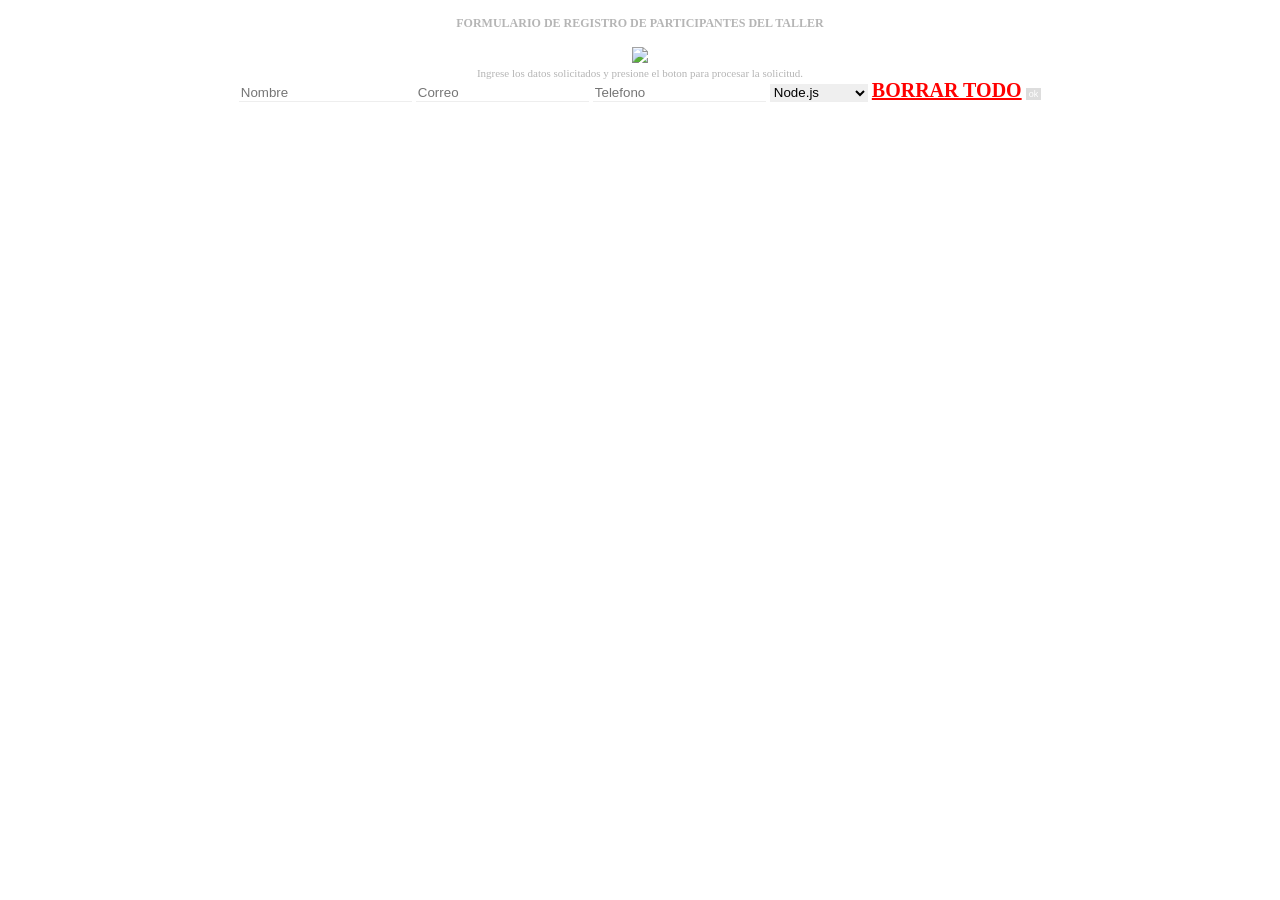
==== index.html @ 66623d9e "Agrega version inicial del formulario de inscripcion" ====
<!DOCTYPE html>
<html lang="es">
  <head>
    <meta charset="UTF-8" />
    <title>pagina1</title>
    <link rel="stylesheet" href="estilos.css" />
  </head>
  <body>
    <h4>FORMULARIO DE REGISTRO DE PARTICIPANTES DEL TALLER</h4>
    <img src="img/banner.png" />
    <p>
      Ingrese los datos solicitados y presione el boton para procesar la
      solicitud.
    </p>
    <input id="nombre" placeholder="Nombre" />
    <input id="correo" placeholder="Correo" />
    <input id="telefono" placeholder="Telefono" />
    <select id="taller">
      <option>Node.js</option>
      <option>Figma</option>
      <option>Git</option>
      <option>Testing</option>
      <option>CSS</option>
      <option>APIs</option>
      <option>React</option>
      <option>GitHub</option>
      <option>HTML</option>
      <option>Accesibilidad</option>
      <option>JavaScript</option>
      <option>Markdown</option>
    </select>
    <a href="#" id="borrar">BORRAR TODO</a>
    <button id="enviar">ok</button>
    <script src="app.js"></script>
  </body>
</html>
---- estilos.css ----
body {
  font-family: "Times New Roman";
  text-align: center;
  color: #b5b5b5;
  margin: 0;
}
h4 {
  font-size: 12px;
}
p {
  font-size: 11px;
  margin: 0;
}
input,
select {
  border: none;
  border-bottom: 1px solid #eeeeee;
  margin: 0;
}
button {
  font-size: 9px;
  padding: 1px 3px;
  background: #ddd;
  color: #fff;
  border: none;
}
a {
  color: red;
  font-size: 20px;
  font-weight: bold;
}
*:focus {
  outline: none;
}
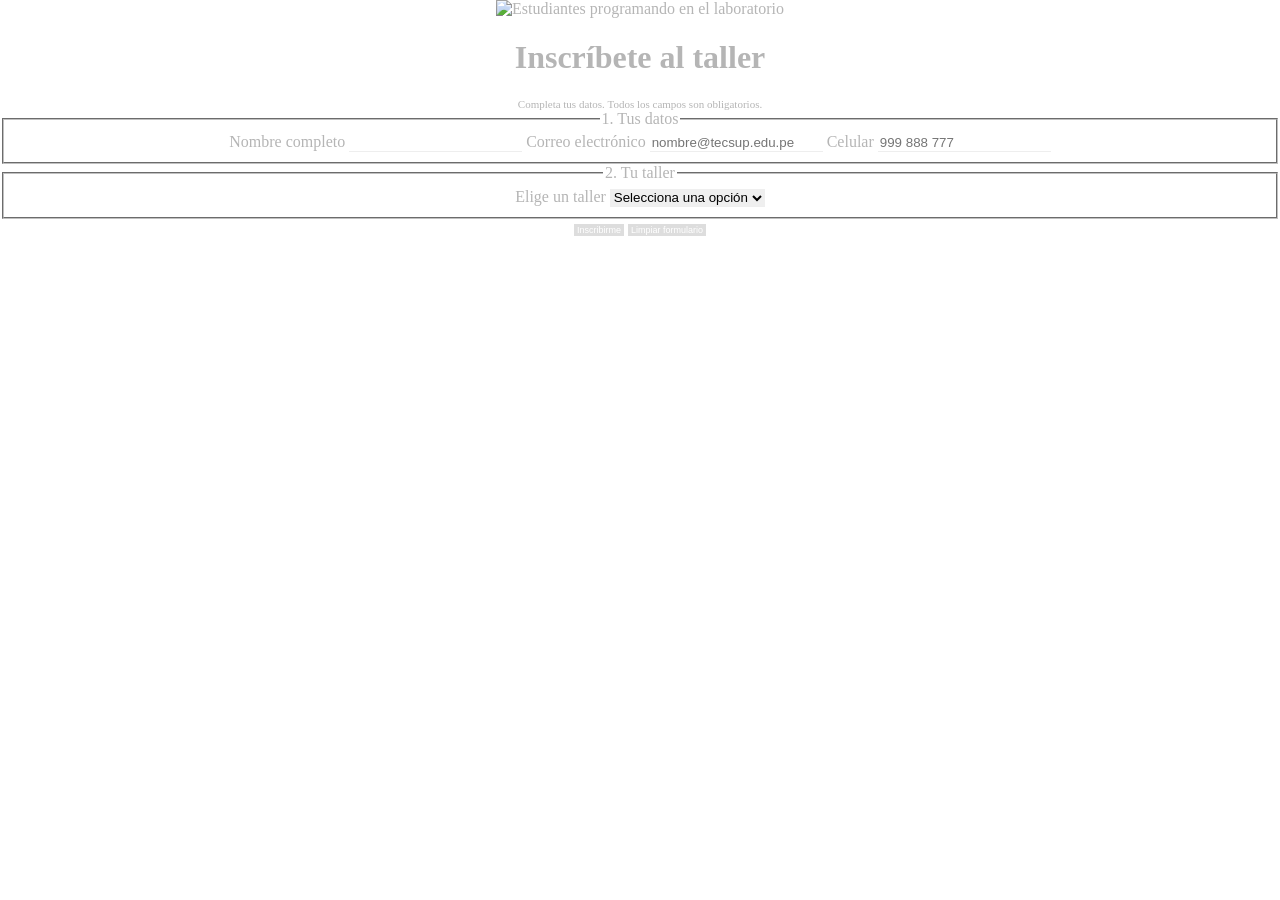
==== commit 056c47e5: "Cambiaos todo el apartado del index.html" ====
--- a/index.html
+++ b/index.html
@@ -2,35 +2,75 @@
 <html lang="es">
   <head>
     <meta charset="UTF-8" />
-    <title>pagina1</title>
+    <meta name="viewport" content="width=device-width, initial-scale=1.0" />
+    <title>Inscripción al taller</title>
     <link rel="stylesheet" href="estilos.css" />
   </head>
   <body>
-    <h4>FORMULARIO DE REGISTRO DE PARTICIPANTES DEL TALLER</h4>
-    <img src="img/banner.png" />
-    <p>
-      Ingrese los datos solicitados y presione el boton para procesar la
-      solicitud.
-    </p>
-    <input id="nombre" placeholder="Nombre" />
-    <input id="correo" placeholder="Correo" />
-    <input id="telefono" placeholder="Telefono" />
-    <select id="taller">
-      <option>Node.js</option>
-      <option>Figma</option>
-      <option>Git</option>
-      <option>Testing</option>
-      <option>CSS</option>
-      <option>APIs</option>
-      <option>React</option>
-      <option>GitHub</option>
-      <option>HTML</option>
-      <option>Accesibilidad</option>
-      <option>JavaScript</option>
-      <option>Markdown</option>
-    </select>
-    <a href="#" id="borrar">BORRAR TODO</a>
-    <button id="enviar">ok</button>
+    <main class="tarjeta">
+      <img
+        src="img/banner.png"
+        alt="Estudiantes programando en el laboratorio"
+      />
+      <h1>Inscríbete al taller</h1>
+      <p class="ayuda">
+        Completa tus datos. Todos los campos son obligatorios.
+      </p>
+      <form id="formulario" novalidate>
+        <fieldset>
+          <legend>1. Tus datos</legend>
+          <label for="nombre">Nombre completo</label>
+          <input id="nombre" type="text" autocomplete="name" required />
+
+          <label for="correo">Correo electrónico</label>
+          <input
+            id="correo"
+            type="email"
+            autocomplete="email"
+            placeholder="nombre@tecsup.edu.pe"
+            required
+          />
+
+          <label for="telefono">Celular</label>
+          <input id="telefono" type="tel" placeholder="999 888 777" required />
+        </fieldset>
+
+        <fieldset>
+          <legend>2. Tu taller</legend>
+          <label for="taller">Elige un taller</label>
+          <select id="taller" required>
+            <option value="">Selecciona una opción</option>
+            <optgroup label="Control de versiones">
+              <option>Git</option>
+              <option>GitHub</option>
+              <option>Markdown</option>
+            </optgroup>
+            <optgroup label="Desarrollo web">
+              <option>HTML</option>
+              <option>CSS</option>
+              <option>JavaScript</option>
+              <option>React</option>
+              <option>Node.js</option>
+              <option>APIs</option>
+            </optgroup>
+            <optgroup label="Diseño y calidad">
+              <option>Figma</option>
+              <option>Accesibilidad</option>
+              <option>Testing</option>
+            </optgroup>
+          </select>
+        </fieldset>
+
+        <p id="mensaje" class="mensaje" role="status"></p>
+
+        <div class="acciones">
+          <button type="submit" class="boton-principal">Inscribirme</button>
+          <button type="reset" class="boton-secundario">
+            Limpiar formulario
+          </button>
+        </div>
+      </form>
+    </main>
     <script src="app.js"></script>
   </body>
 </html>
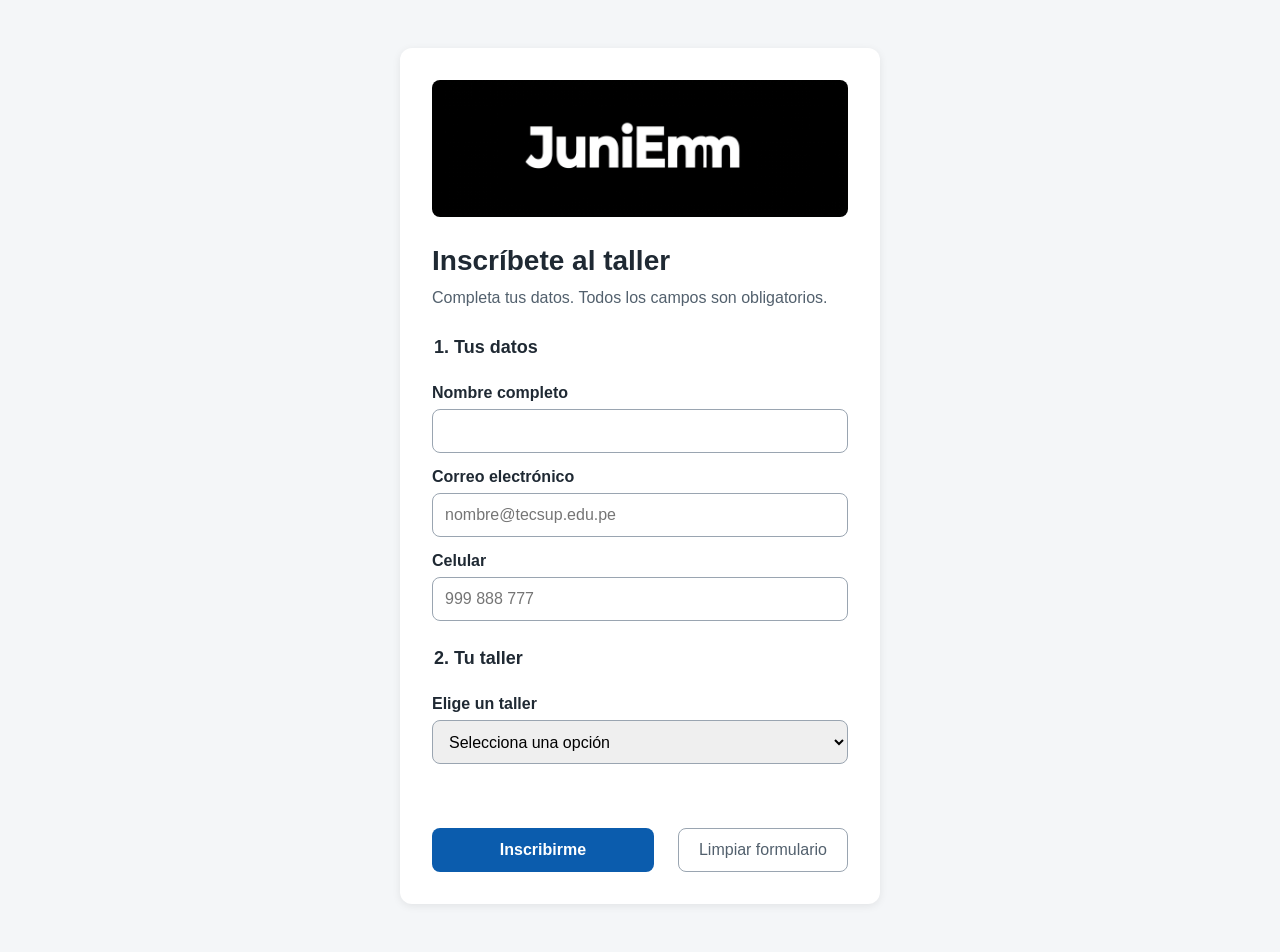
==== commit 1e040acf: "Insertamos el logo de la pagina" ====
--- a/index.html
+++ b/index.html
@@ -9,7 +9,7 @@
   <body>
     <main class="tarjeta">
       <img
-        src="img/banner.png"
+        src="img/Gemini_Generated_Image_sa4eyzsa4eyzsa4e.jpg"
         alt="Estudiantes programando en el laboratorio"
       />
       <h1>Inscríbete al taller</h1>
--- a/estilos.css
+++ b/estilos.css
@@ -1,34 +1,136 @@
+:root {
+  --color-primario: #0b5cad;
+  --color-texto: #1f2933;
+  --color-suave: #52606d;
+  --color-borde: #9aa5b1;
+  --color-fondo: #f4f6f8;
+  --color-error: #b42318;
+  --color-exito: #067647;
+  --espacio: 16px;
+}
+
+* {
+  box-sizing: border-box;
+}
+
 body {
-  font-family: "Times New Roman";
-  text-align: center;
-  color: #b5b5b5;
   margin: 0;
+  padding: var(--espacio);
+  font-family: Arial, Helvetica, sans-serif;
+  font-size: 16px;
+  line-height: 1.5;
+  color: var(--color-texto);
+  background: var(--color-fondo);
 }
-h4 {
-  font-size: 12px;
+
+.tarjeta {
+  max-width: 480px;
+  margin: 32px auto;
+  padding: 32px;
+  background: #ffffff;
+  border-radius: 12px;
+  box-shadow: 0 2px 8px rgba(0, 0, 0, 0.08);
 }
-p {
-  font-size: 11px;
-  margin: 0;
+
+.tarjeta img {
+  width: 100%;
+  border-radius: 8px;
 }
+
+h1 {
+  font-size: 28px;
+  margin: 16px 0 4px;
+}
+
+.ayuda {
+  color: var(--color-suave);
+  margin: 0 0 24px;
+}
+
+fieldset {
+  border: none;
+  padding: 0;
+  margin: 0 0 24px;
+}
+
+legend {
+  font-size: 18px;
+  font-weight: bold;
+  margin-bottom: 8px;
+}
+
+label {
+  display: block;
+  font-weight: bold;
+  margin: 12px 0 4px;
+}
+
 input,
 select {
+  width: 100%;
+  min-height: 44px;
+  padding: 8px 12px;
+  font-size: 16px;
+  border: 1px solid var(--color-borde);
+  border-radius: 8px;
+}
+
+.validado input:invalid,
+.validado select:invalid {
+  border: 2px solid var(--color-error);
+}
+
+.acciones {
+  display: flex;
+  gap: 24px;
+  flex-wrap: wrap;
+}
+
+button {
+  min-height: 44px;
+  padding: 10px 20px;
+  font-size: 16px;
+  border-radius: 8px;
+  cursor: pointer;
+}
+
+.boton-principal {
+  flex: 1;
+  background: var(--color-primario);
+  color: #ffffff;
   border: none;
-  border-bottom: 1px solid #eeeeee;
-  margin: 0;
-}
-button {
-  font-size: 9px;
-  padding: 1px 3px;
-  background: #ddd;
-  color: #fff;
-  border: none;
-}
-a {
-  color: red;
-  font-size: 20px;
   font-weight: bold;
 }
-*:focus {
-  outline: none;
+
+.boton-principal:disabled {
+  opacity: 0.6;
+  cursor: wait;
 }
+
+.boton-secundario {
+  background: transparent;
+  color: var(--color-suave);
+  border: 1px solid var(--color-borde);
+}
+
+:focus-visible {
+  outline: 3px solid #f59e0b;
+  outline-offset: 2px;
+}
+
+.mensaje {
+  min-height: 24px;
+  font-weight: bold;
+}
+
+.mensaje.error {
+  color: var(--color-error);
+}
+
+.mensaje.exito {
+  color: var(--color-exito);
+}
+
+.mensaje.info {
+  color: var(--color-primario);
+}
